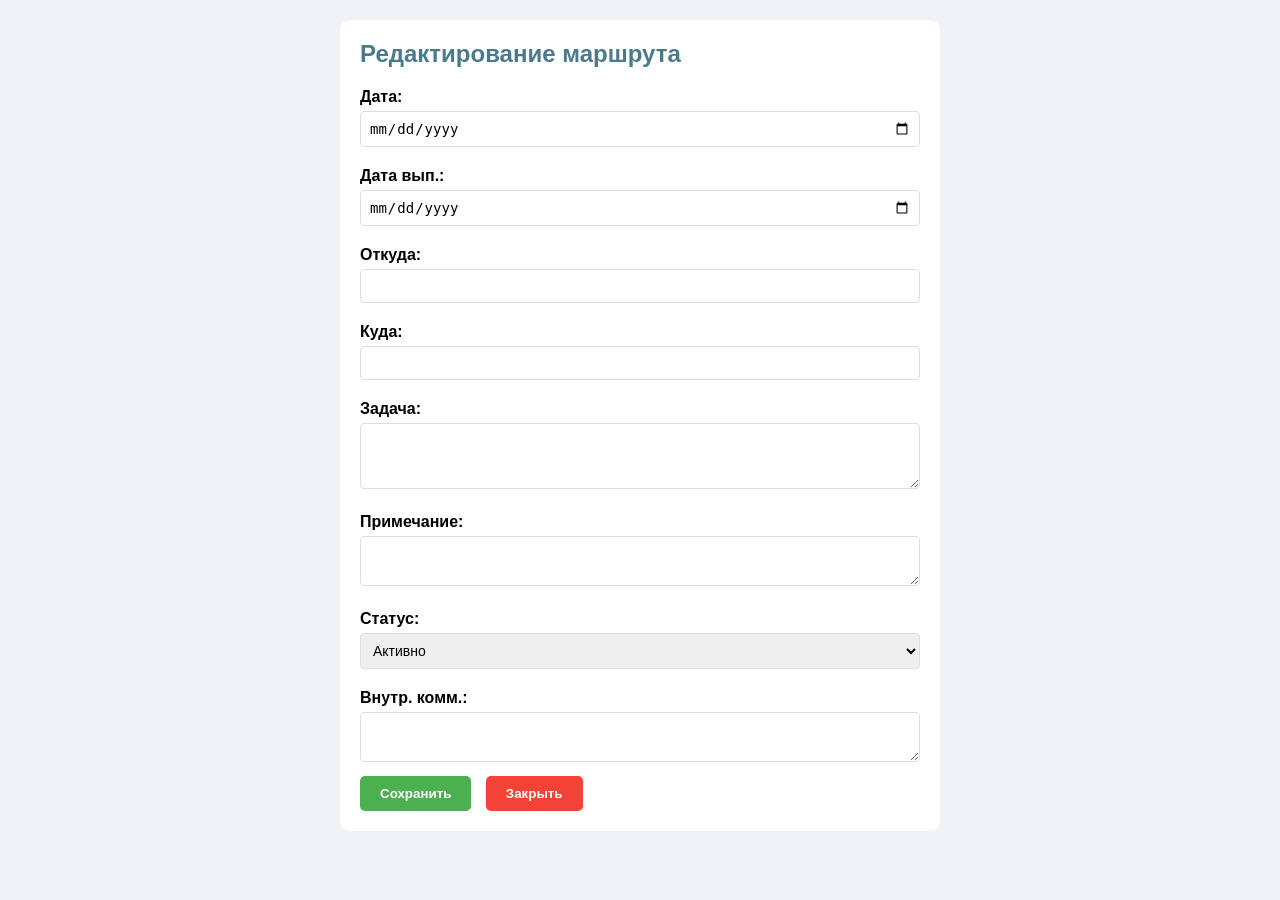
==== edit.html @ b2c2ed29 "Add files via upload" ====
<!DOCTYPE html>
<html lang="ru">
<head>
    <meta charset="UTF-8">
    <meta name="viewport" content="width=device-width, initial-scale=1.0">
    <title>Редактирование маршрута</title>
    <style>
        * { margin: 0; padding: 0; box-sizing: border-box; }
        body { font-family: Arial; padding: 20px; background: #f0f2f5; }
        .container { max-width: 600px; margin: 0 auto; background: white; padding: 20px; border-radius: 10px; }
        h2 { color: #4a7a8c; margin-bottom: 20px; }
        label { display: block; margin: 10px 0 5px; font-weight: bold; }
        input, select, textarea { width: 100%; padding: 8px; border: 1px solid #ddd; border-radius: 4px; font-size: 14px; margin-bottom: 10px; }
        button { padding: 10px 20px; border: none; border-radius: 5px; cursor: pointer; font-weight: bold; margin-right: 10px; }
        .btn-save { background: #4CAF50; color: white; }
        .btn-close { background: #f44336; color: white; }
    </style>
</head>
<body>
    <div class="container">
        <h2>Редактирование маршрута</h2>
        <label>Дата:</label>
        <input type="date" id="date">
        <label>Дата вып.:</label>
        <input type="date" id="completionDate">
        <label>Откуда:</label>
        <input type="text" id="from">
        <label>Куда:</label>
        <input type="text" id="to">
        <label>Задача:</label>
        <textarea id="task" rows="3"></textarea>
        <label>Примечание:</label>
        <textarea id="note" rows="2"></textarea>
        <label>Статус:</label>
        <select id="status">
            <option value="Активно">Активно</option>
            <option value="Ожидание">Ожидание</option>
            <option value="Выполнено">Выполнено</option>
        </select>
        <label>Внутр. комм.:</label>
        <textarea id="internalComment" rows="2"></textarea>
        <br>
        <button onclick="save()" class="btn-save">Сохранить</button>
        <button onclick="window.close()" class="btn-close">Закрыть</button>
    </div>
    <script src="edit.js"></script>
</body>
</html>
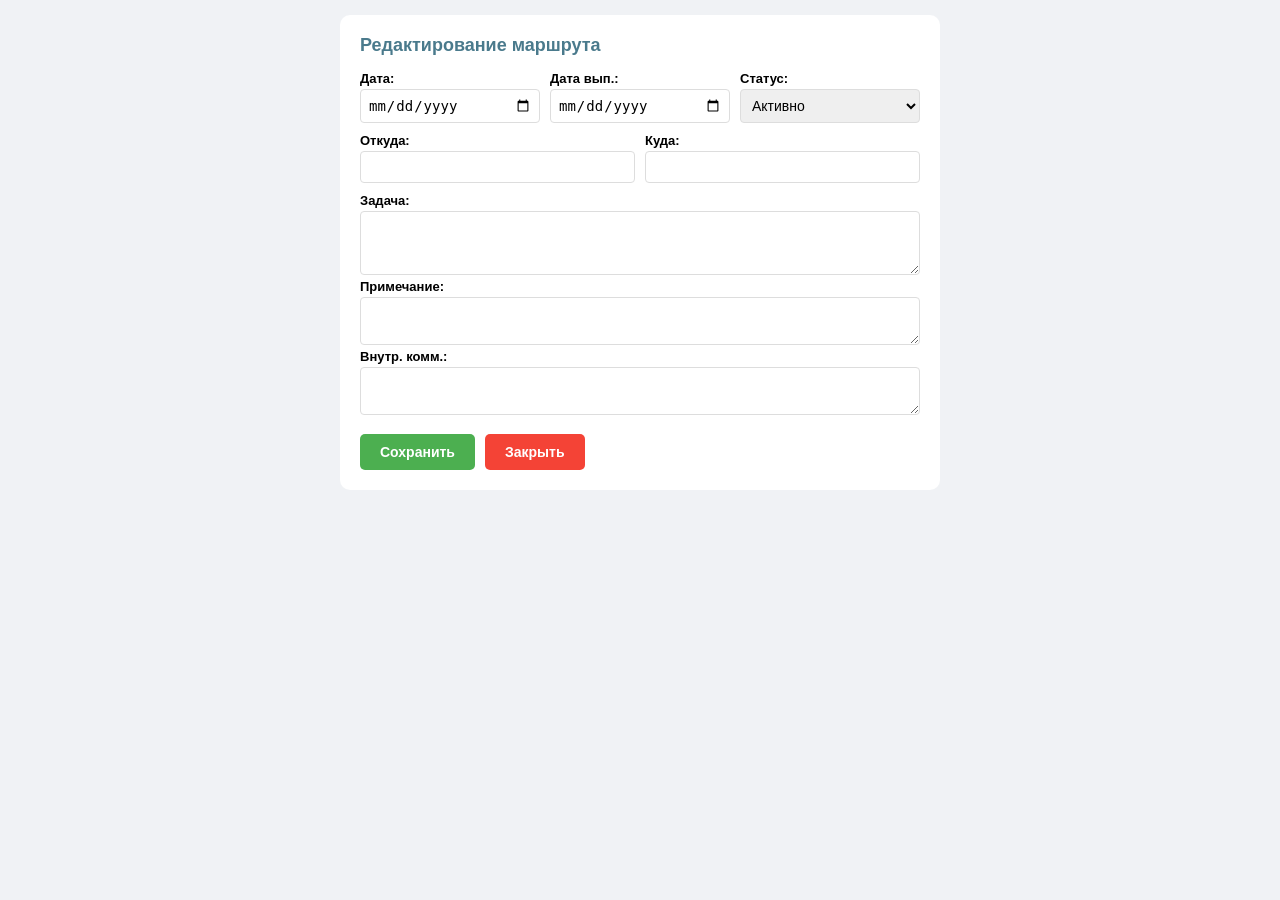
==== commit b6f1855a: "Add files via upload" ====
--- a/edit.html
+++ b/edit.html
@@ -6,12 +6,16 @@
     <title>Редактирование маршрута</title>
     <style>
         * { margin: 0; padding: 0; box-sizing: border-box; }
-        body { font-family: Arial; padding: 20px; background: #f0f2f5; }
+        body { font-family: Arial; padding: 15px; background: #f0f2f5; }
         .container { max-width: 600px; margin: 0 auto; background: white; padding: 20px; border-radius: 10px; }
-        h2 { color: #4a7a8c; margin-bottom: 20px; }
-        label { display: block; margin: 10px 0 5px; font-weight: bold; }
-        input, select, textarea { width: 100%; padding: 8px; border: 1px solid #ddd; border-radius: 4px; font-size: 14px; margin-bottom: 10px; }
-        button { padding: 10px 20px; border: none; border-radius: 5px; cursor: pointer; font-weight: bold; margin-right: 10px; }
+        h2 { color: #4a7a8c; margin-bottom: 15px; font-size: 18px; }
+        .row { display: flex; gap: 10px; margin-bottom: 10px; }
+        .row > div { flex: 1; }
+        label { display: block; font-weight: bold; margin-bottom: 3px; font-size: 13px; }
+        input, select, textarea { width: 100%; padding: 7px; border: 1px solid #ddd; border-radius: 4px; font-size: 14px; }
+        textarea { resize: vertical; }
+        .buttons { display: flex; gap: 10px; margin-top: 15px; }
+        button { padding: 10px 20px; border: none; border-radius: 5px; cursor: pointer; font-weight: bold; font-size: 14px; }
         .btn-save { background: #4CAF50; color: white; }
         .btn-close { background: #f44336; color: white; }
     </style>
@@ -19,29 +23,37 @@
 <body>
     <div class="container">
         <h2>Редактирование маршрута</h2>
-        <label>Дата:</label>
-        <input type="date" id="date">
-        <label>Дата вып.:</label>
-        <input type="date" id="completionDate">
-        <label>Откуда:</label>
-        <input type="text" id="from">
-        <label>Куда:</label>
-        <input type="text" id="to">
+        
+        <div class="row">
+            <div><label>Дата:</label><input type="date" id="date"></div>
+            <div><label>Дата вып.:</label><input type="date" id="completionDate"></div>
+            <div><label>Статус:</label>
+                <select id="status">
+                    <option value="Активно">Активно</option>
+                    <option value="Ожидание">Ожидание</option>
+                    <option value="Выполнено">Выполнено</option>
+                </select>
+            </div>
+        </div>
+        
+        <div class="row">
+            <div><label>Откуда:</label><input type="text" id="from"></div>
+            <div><label>Куда:</label><input type="text" id="to"></div>
+        </div>
+        
         <label>Задача:</label>
         <textarea id="task" rows="3"></textarea>
+        
         <label>Примечание:</label>
         <textarea id="note" rows="2"></textarea>
-        <label>Статус:</label>
-        <select id="status">
-            <option value="Активно">Активно</option>
-            <option value="Ожидание">Ожидание</option>
-            <option value="Выполнено">Выполнено</option>
-        </select>
+        
         <label>Внутр. комм.:</label>
         <textarea id="internalComment" rows="2"></textarea>
-        <br>
-        <button onclick="save()" class="btn-save">Сохранить</button>
-        <button onclick="window.close()" class="btn-close">Закрыть</button>
+        
+        <div class="buttons">
+            <button onclick="save()" class="btn-save">Сохранить</button>
+            <button onclick="window.close()" class="btn-close">Закрыть</button>
+        </div>
     </div>
     <script src="edit.js"></script>
 </body>
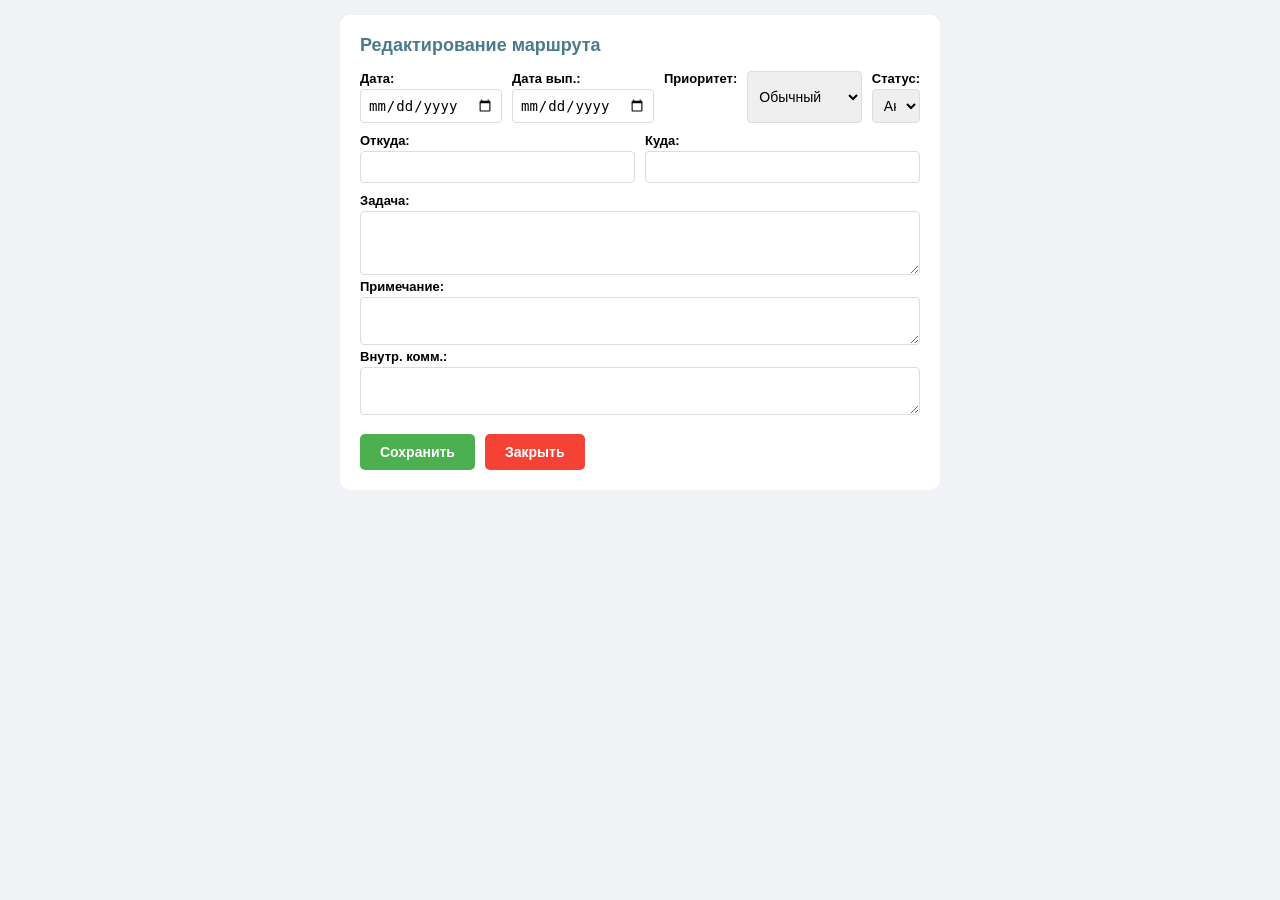
==== commit 10887b54: "Update edit.html" ====
--- a/edit.html
+++ b/edit.html
@@ -27,12 +27,18 @@
         <div class="row">
             <div><label>Дата:</label><input type="date" id="date"></div>
             <div><label>Дата вып.:</label><input type="date" id="completionDate"></div>
+            <label>Приоритет:</label>
+<select id="priority">
+    <option value="0">Обычный</option>
+    <option value="1">⭐ Высокий</option>
+</select>
             <div><label>Статус:</label>
                 <select id="status">
                     <option value="Активно">Активно</option>
                     <option value="Ожидание">Ожидание</option>
                     <option value="Выполнено">Выполнено</option>
                 </select>
+                
             </div>
         </div>
         
@@ -57,4 +63,4 @@
     </div>
     <script src="edit.js"></script>
 </body>
-</html>+</html>
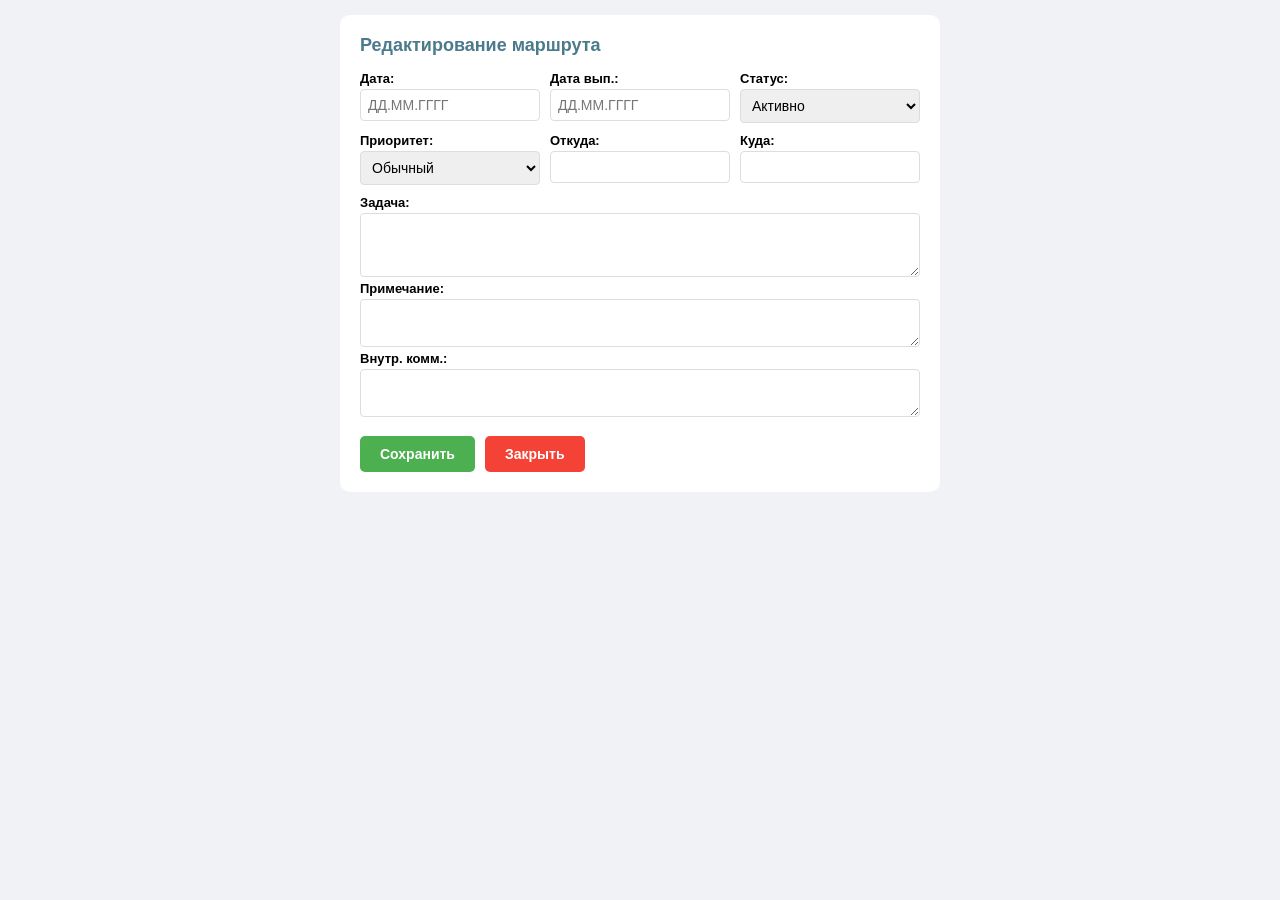
==== commit 36352e5d: "Update edit.html" ====
--- a/edit.html
+++ b/edit.html
@@ -24,28 +24,27 @@
     <div class="container">
         <h2>Редактирование маршрута</h2>
         
-        <div class="row">
-            <div><label>Дата:</label><input type="date" id="date"></div>
-            <div><label>Дата вып.:</label><input type="date" id="completionDate"></div>
-            <label>Приоритет:</label>
-<select id="priority">
-    <option value="0">Обычный</option>
-    <option value="1">⭐ Высокий</option>
-</select>
-            <div><label>Статус:</label>
-                <select id="status">
-                    <option value="Активно">Активно</option>
-                    <option value="Ожидание">Ожидание</option>
-                    <option value="Выполнено">Выполнено</option>
-                </select>
-                
-            </div>
-        </div>
-        
-        <div class="row">
-            <div><label>Откуда:</label><input type="text" id="from"></div>
-            <div><label>Куда:</label><input type="text" id="to"></div>
-        </div>
+<div class="row">
+    <div><label>Дата:</label><input type="text" id="date" placeholder="ДД.ММ.ГГГГ"></div>
+    <div><label>Дата вып.:</label><input type="text" id="completionDate" placeholder="ДД.ММ.ГГГГ"></div>
+    <div><label>Статус:</label>
+        <select id="status" style="padding:7px;">
+            <option value="Активно">Активно</option>
+            <option value="Ожидание">Ожидание</option>
+            <option value="Выполнено">Выполнено</option>
+        </select>
+    </div>
+</div>
+<div class="row">
+    <div><label>Приоритет:</label>
+        <select id="priority">
+            <option value="0">Обычный</option>
+            <option value="1">⭐ Высокий</option>
+        </select>
+    </div>
+    <div><label>Откуда:</label><input type="text" id="from"></div>
+    <div><label>Куда:</label><input type="text" id="to"></div>
+</div>
         
         <label>Задача:</label>
         <textarea id="task" rows="3"></textarea>
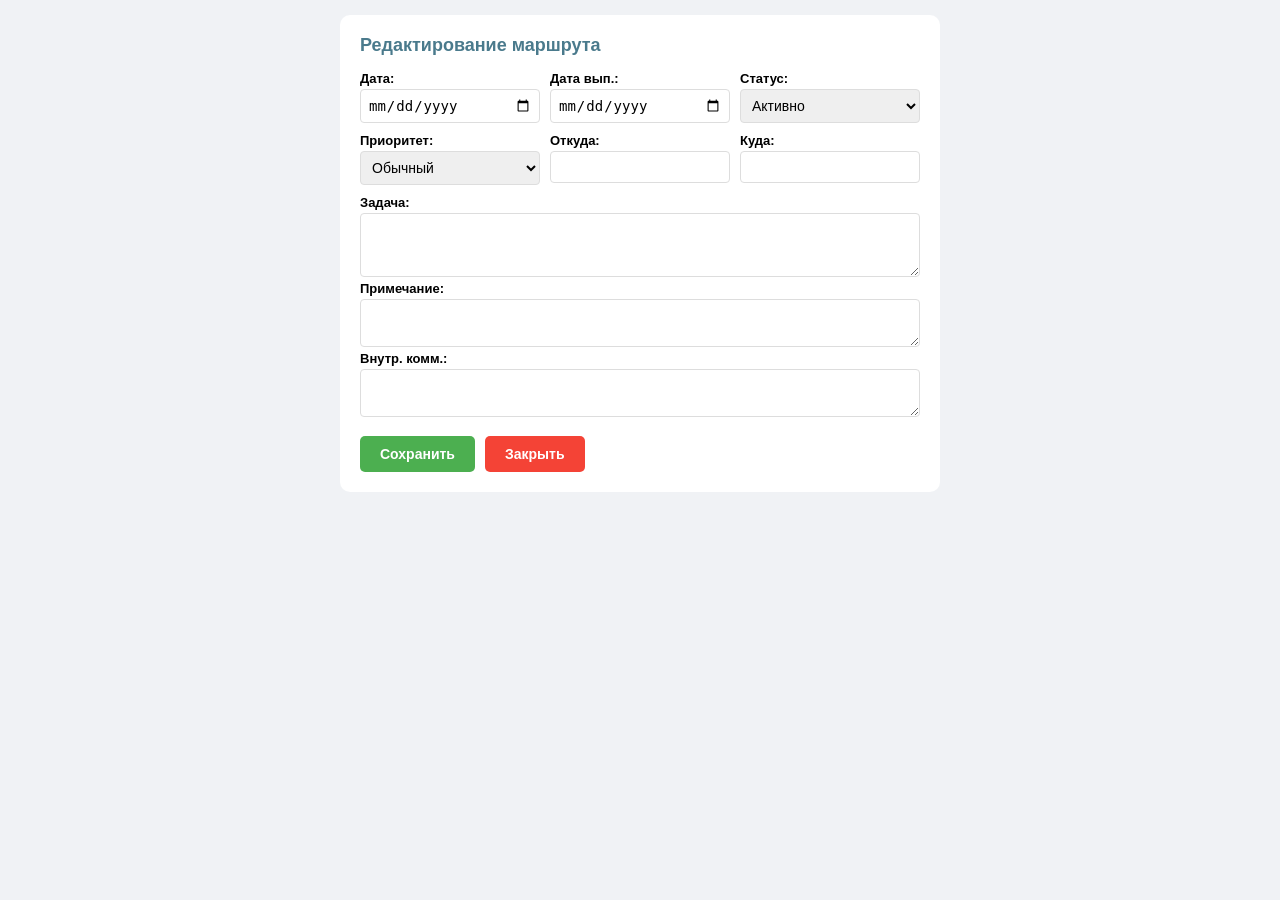
==== commit 091a4db2: "Update edit.html" ====
--- a/edit.html
+++ b/edit.html
@@ -25,8 +25,8 @@
         <h2>Редактирование маршрута</h2>
         
 <div class="row">
-    <div><label>Дата:</label><input type="text" id="date" placeholder="ДД.ММ.ГГГГ"></div>
-    <div><label>Дата вып.:</label><input type="text" id="completionDate" placeholder="ДД.ММ.ГГГГ"></div>
+    <div><label>Дата:</label><input type="date" id="date" placeholder="ДД.ММ.ГГГГ"></div>
+    <div><label>Дата вып.:</label><input type="date" id="completionDate" placeholder="ДД.ММ.ГГГГ"></div>
     <div><label>Статус:</label>
         <select id="status" style="padding:7px;">
             <option value="Активно">Активно</option>
